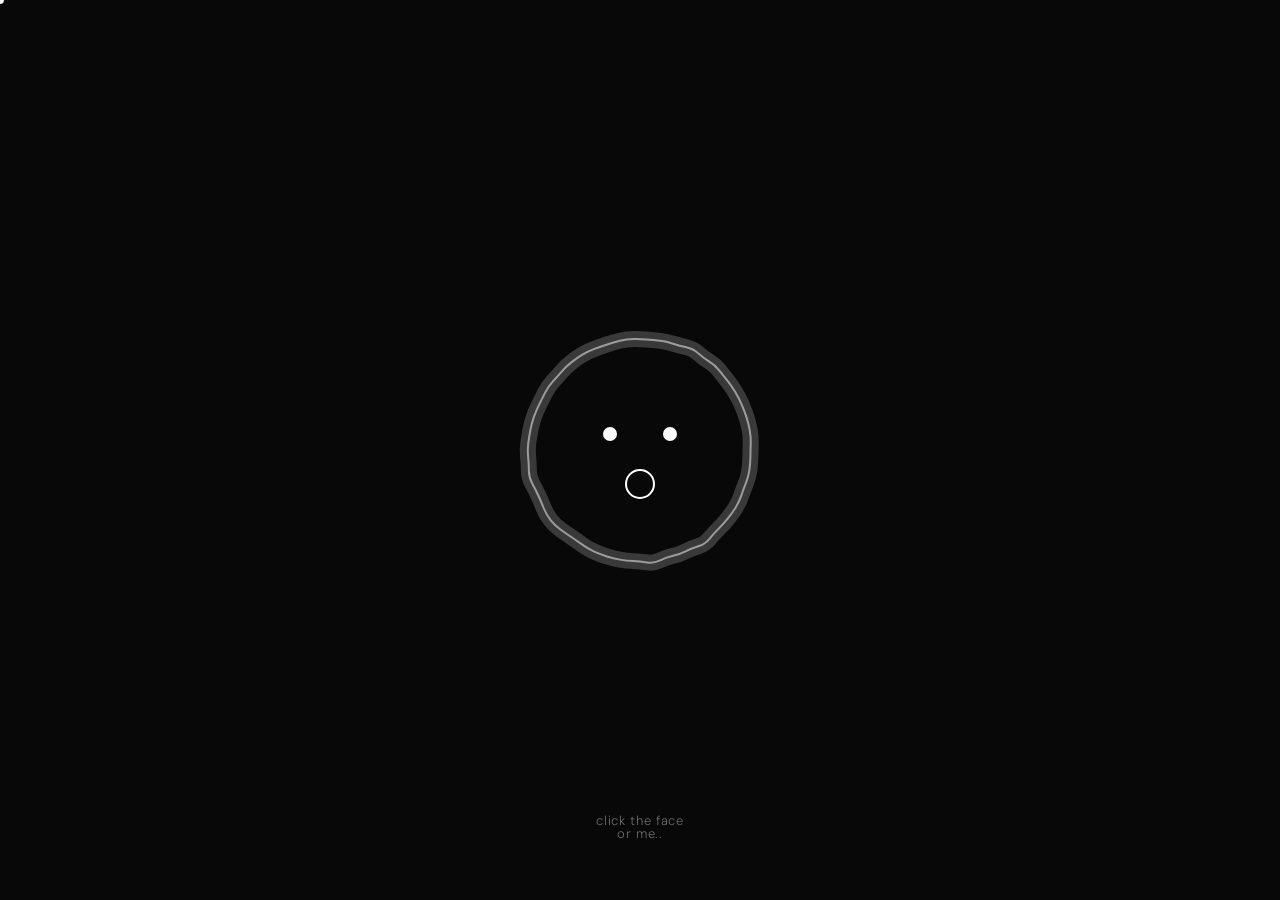
==== index.html @ 2f20ef56 "Add files via upload" ====
<!DOCTYPE html>
<html lang="en">
<head>
  <meta charset="UTF-8" />
  <meta name="viewport" content="width=device-width, initial-scale=1.0"/>
  <title>rescisty</title>
  <link rel="preconnect" href="https://fonts.googleapis.com">
  <link href="https://fonts.googleapis.com/css2?family=DM+Sans:wght@300;400&display=swap" rel="stylesheet">
  <style>
    * { 
      margin: 0; 
      padding: 0; 
      box-sizing: border-box; 
    }

    body {
      background: #080808;
      width: 100vw;
      height: 100vh;
      overflow: hidden;
      font-family: 'DM Sans', sans-serif;
      cursor: none !important;
    }

    #custom-cursor {
      position: fixed;
      width: 8px;
      height: 8px;
      background: white;
      border-radius: 50%;
      pointer-events: none;
      z-index: 9999;
      transform: translate(-50%, -50%);
      mix-blend-mode: difference;
      transition: transform 0.1s;
    }

    #custom-cursor.hovering {
      transform: translate(-50%, -50%) scale(2);
    }

    canvas {
      display: block;
      position: fixed;
      top: 0;
      left: 0;
    }

    #door-overlay {
      position: fixed;
      inset: 0;
      z-index: 1000;
      pointer-events: none;
      display: flex;
    }

    #door-left, #door-right {
      width: 50%;
      height: 100%;
      background: #080808;
      transition: transform 1.1s cubic-bezier(0.76, 0, 0.24, 1);
    }

    #door-overlay.open #door-left {
      transform: translateX(-100%);
    }

    #door-overlay.open #door-right {
      transform: translateX(100%);
    }

    #click-hint {
      position: fixed;
      bottom: 60px;
      left: 50%;
      transform: translateX(-50%);
      background: none;
      border: none;
      color: rgba(255, 255, 255, 0.4);
      padding: 0;
      font-size: 13px;
      font-weight: 300;
      font-family: 'DM Sans', sans-serif;
      letter-spacing: 0.05em;
      line-height: 1;
      cursor: pointer;
      z-index: 100;
      transition: color 0.3s ease;
      pointer-events: auto;
    }

    #click-hint:hover {
      color: rgba(255, 255, 255, 0.7);
    }

    @keyframes pulse-hint {
      0%, 100% { opacity: 0.4; }
      50% { opacity: 0.6; }
    }

    #click-hint {
      animation: pulse-hint 3s ease-in-out infinite;
    }
  </style>
</head>
<body>

  <div id="custom-cursor"></div>
  <canvas id="mainCanvas"></canvas>
  
  <button id="click-hint">click the face<br>
  or me..</button>

  <div id="door-overlay" class="open">
    <div id="door-left"></div>
    <div id="door-right"></div>
  </div>

  <script>
    window.addEventListener('load', function() {
      const canvas = document.getElementById('mainCanvas');
      const ctx = canvas.getContext('2d');
      const cursor = document.getElementById('custom-cursor');

      // Ensure canvas takes full viewport
      canvas.width = window.innerWidth;
      canvas.height = window.innerHeight;

      let W = canvas.width;
      let H = canvas.height;
      let cx = W / 2;
      let cy = H / 2;

      let mouseX = cx;
      let mouseY = cy;
      let smoothX = cx;
      let smoothY = cy;
      let time = 0;

      window.addEventListener('resize', () => {
        canvas.width = window.innerWidth;
        canvas.height = window.innerHeight;
        W = canvas.width;
        H = canvas.height;
        cx = W / 2;
        cy = H / 2;
      });

      document.addEventListener('mousemove', (e) => {
        mouseX = e.clientX;
        mouseY = e.clientY;
        cursor.style.left = mouseX + 'px';
        cursor.style.top = mouseY + 'px';
      });

      // Blob points
      const POINTS = 52;
      const RADIUS_X = 112;
      const RADIUS_Y = 112;

      const blobPoints = [];
      for (let i = 0; i < POINTS; i++) {
        blobPoints.push({
          angle: (i / POINTS) * Math.PI * 2,
          phase: Math.random() * Math.PI * 2,
          speed: 0.008 + Math.random() * 0.006
        });
      }

      function getPoint(pt, normalX, normalY) {
        const cos = Math.cos(pt.angle);
        const sin = Math.sin(pt.angle);
        const wave = Math.sin(pt.phase + time) * 1.5 + Math.sin(pt.phase * 1.7 + time * 0.6);
        const dot = cos * normalX + sin * normalY;
        const push = Math.max(0, dot) * 10;
        const r = RADIUS_X + wave + push * 0.4;

        return {
          x: cx + cos * r,
          y: cy + sin * r
        };
      }

      function draw() {
        // Clear completely
        ctx.clearRect(0, 0, W, H);
        
        // Fill background
        ctx.fillStyle = '#080808';
        ctx.fillRect(0, 0, W, H);

        const normX = Math.max(-1, Math.min(1, (smoothX - cx) / (W * 0.5)));
        const normY = Math.max(-1, Math.min(1, (smoothY - cy) / (H * 0.5)));

        // Blob outline
        const firstPt = getPoint(blobPoints[0], normX, normY);
        ctx.beginPath();
        ctx.moveTo(firstPt.x, firstPt.y);

        for (let i = 0; i <= POINTS; i++) {
          const curr = getPoint(blobPoints[i % POINTS], normX, normY);
          const next = getPoint(blobPoints[(i + 1) % POINTS], normX, normY);
          ctx.quadraticCurveTo(curr.x, curr.y, (curr.x + next.x) / 2, (curr.y + next.y) / 2);
        }
        ctx.closePath();

        ctx.strokeStyle = 'rgba(255, 255, 255, 0.2)';
        ctx.lineWidth = 16;
        ctx.stroke();

        ctx.strokeStyle = 'rgba(255, 255, 255, 0.5)';
        ctx.lineWidth = 2;
        ctx.stroke();

        // Eyes
        const shortX = Math.sqrt(1 - normX * normX * 0.6);
        const shortY = Math.sqrt(1 - normY * normY * 0.4);
        const lookX = normX * 38;
        const lookY = normY * 22;

        const eyeLeft = cx + (-30 * shortX) + lookX;
        const eyeRight = cx + (30 * shortX) + lookX;
        const eyeY = cy + (-16 * shortY) + lookY;

        const leftRadius = Math.max(3, 7 + normX * -1.5);
        const rightRadius = Math.max(3, 7 + normX * 1.5);

        ctx.fillStyle = 'white';
        ctx.beginPath();
        ctx.arc(eyeLeft, eyeY, leftRadius, 0, Math.PI * 2);
        ctx.fill();

        ctx.beginPath();
        ctx.arc(eyeRight, eyeY, rightRadius, 0, Math.PI * 2);
        ctx.fill();

        // Mouth
        const mouthX = cx + lookX * 0.8;
        const mouthY = cy + (34 * shortY) + lookY * 0.7;
        const mouthW = 14 * shortX;
        const mouthH = 14 + Math.abs(normX) * 10 + Math.abs(normY) * 6;

        ctx.strokeStyle = 'white';
        ctx.lineWidth = 2;
        ctx.beginPath();
        ctx.ellipse(mouthX, mouthY, mouthW, mouthH, 0, 0, Math.PI * 2);
        ctx.stroke();
      }

      function update() {
        time += 0.018;
        
        for (let pt of blobPoints) {
          pt.phase += pt.speed;
        }

        smoothX += (mouseX - smoothX) * 0.07;
        smoothY += (mouseY - smoothY) * 0.07;

        draw();
        requestAnimationFrame(update);
      }

      document.addEventListener('click', (e) => {
        const dx = e.clientX - cx;
        const dy = e.clientY - cy;
        const dist = (dx * dx) / (RADIUS_X ** 2) + (dy * dy) / (RADIUS_Y ** 2);

        if (dist <= 1.1) {
          document.getElementById('door-overlay').classList.remove('open');
          setTimeout(() => {
            window.location.href = 'home.html';
          }, 1100);
        }
      });

      // Click hint button
      document.getElementById('click-hint').addEventListener('click', () => {
        document.getElementById('door-overlay').classList.remove('open');
        setTimeout(() => {
          window.location.href = 'home.html';
        }, 1100);
      });

      // Draw first frame immediately, then start loop
      draw();
      update();
    });
  </script>

</body>
</html>
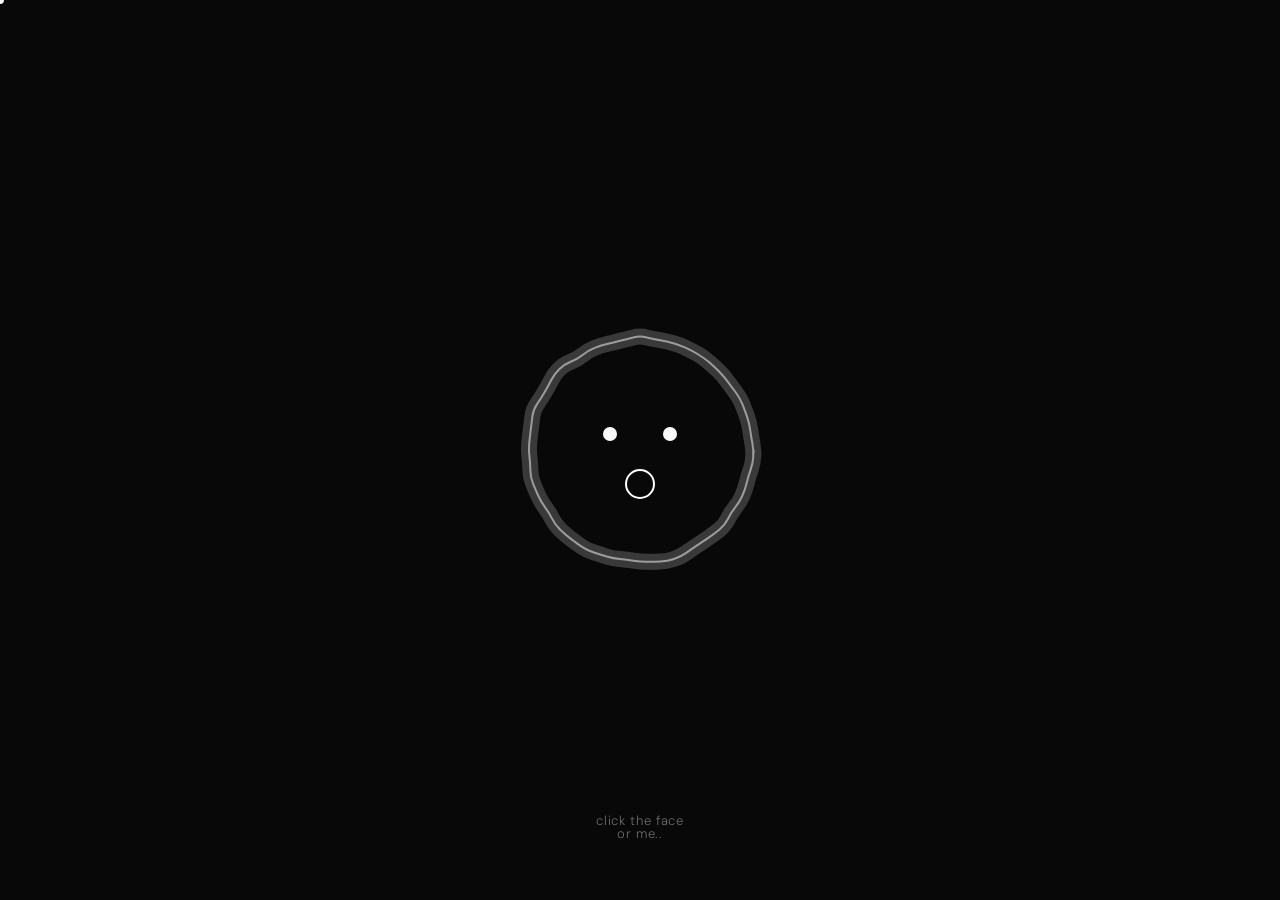
==== commit 5e22892c: "Update index.html" ====
--- a/index.html
+++ b/index.html
@@ -285,8 +285,13 @@
       // Draw first frame immediately, then start loop
       draw();
       update();
+
+      // Reset overlay state when using browser back button
+      window.addEventListener('popstate', () => {
+        document.getElementById('door-overlay').classList.add('open');
+      });
     });
   </script>
 
 </body>
-</html>+</html>
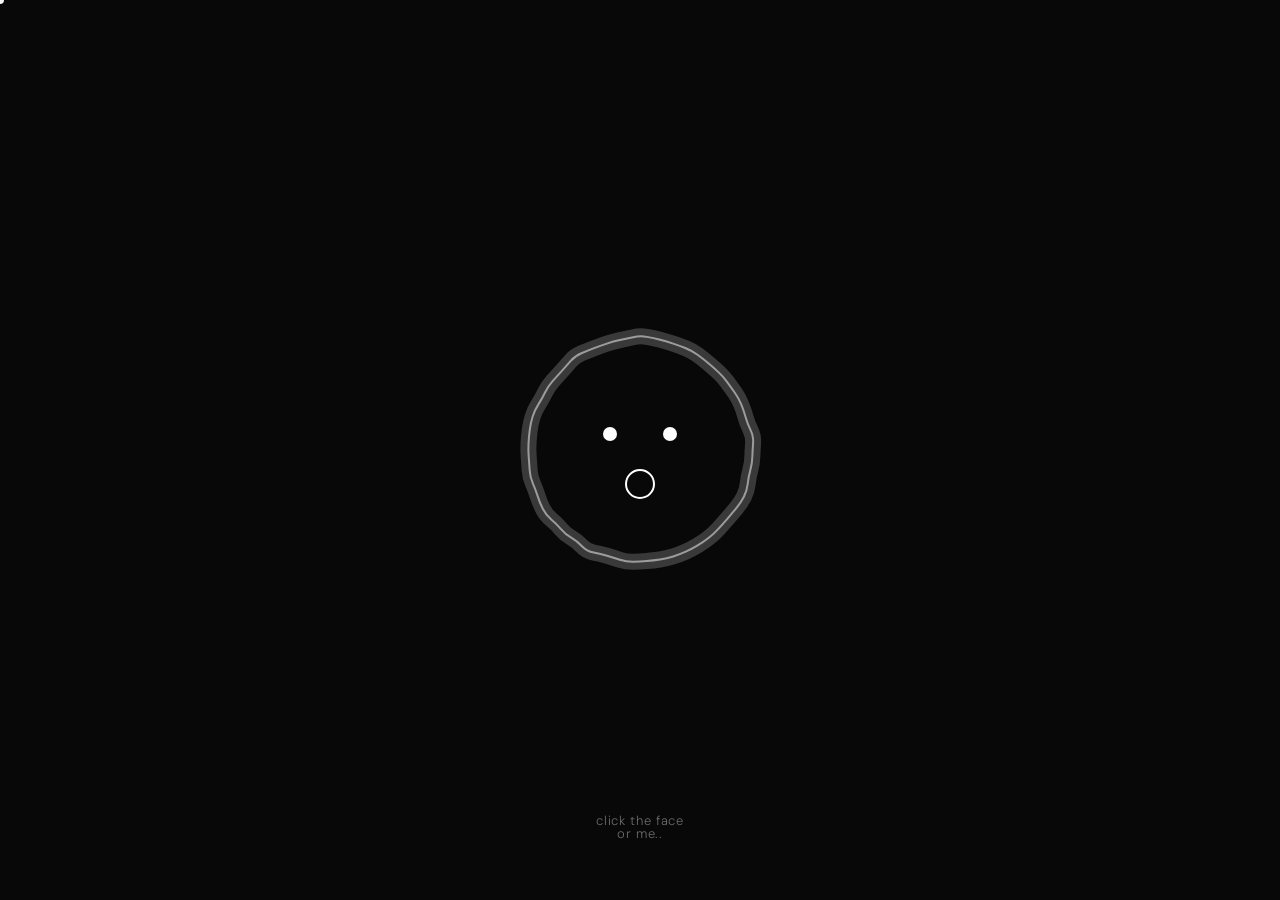
==== commit 41e7c24b: "Add files via upload" ====
--- a/index.html
+++ b/index.html
@@ -270,6 +270,7 @@
           document.getElementById('door-overlay').classList.remove('open');
           setTimeout(() => {
             window.location.href = 'home.html';
+            history.pushState({}, '', 'home.html');
           }, 1100);
         }
       });
@@ -279,6 +280,7 @@
         document.getElementById('door-overlay').classList.remove('open');
         setTimeout(() => {
           window.location.href = 'home.html';
+          history.pushState({}, '', 'home.html');
         }, 1100);
       });
 
@@ -286,12 +288,25 @@
       draw();
       update();
 
-      // Reset overlay state when using browser back button
-      window.addEventListener('popstate', () => {
+      // Ensure doors start open and handle back button navigation
+      function openDoors() {
         document.getElementById('door-overlay').classList.add('open');
-      });
+      }
+      
+      // Open doors immediately
+      openDoors();
+      
+      // Also handle visibility changes (back button)
+      document.addEventListener('visibilitychange', () => {
+        if (!document.hidden) {
+          openDoors();
+        }
+      });
+
+      // Reset overlay state on page load (after popstate navigation)
+      window.addEventListener('load', openDoors);
     });
   </script>
 
 </body>
-</html>
+</html>
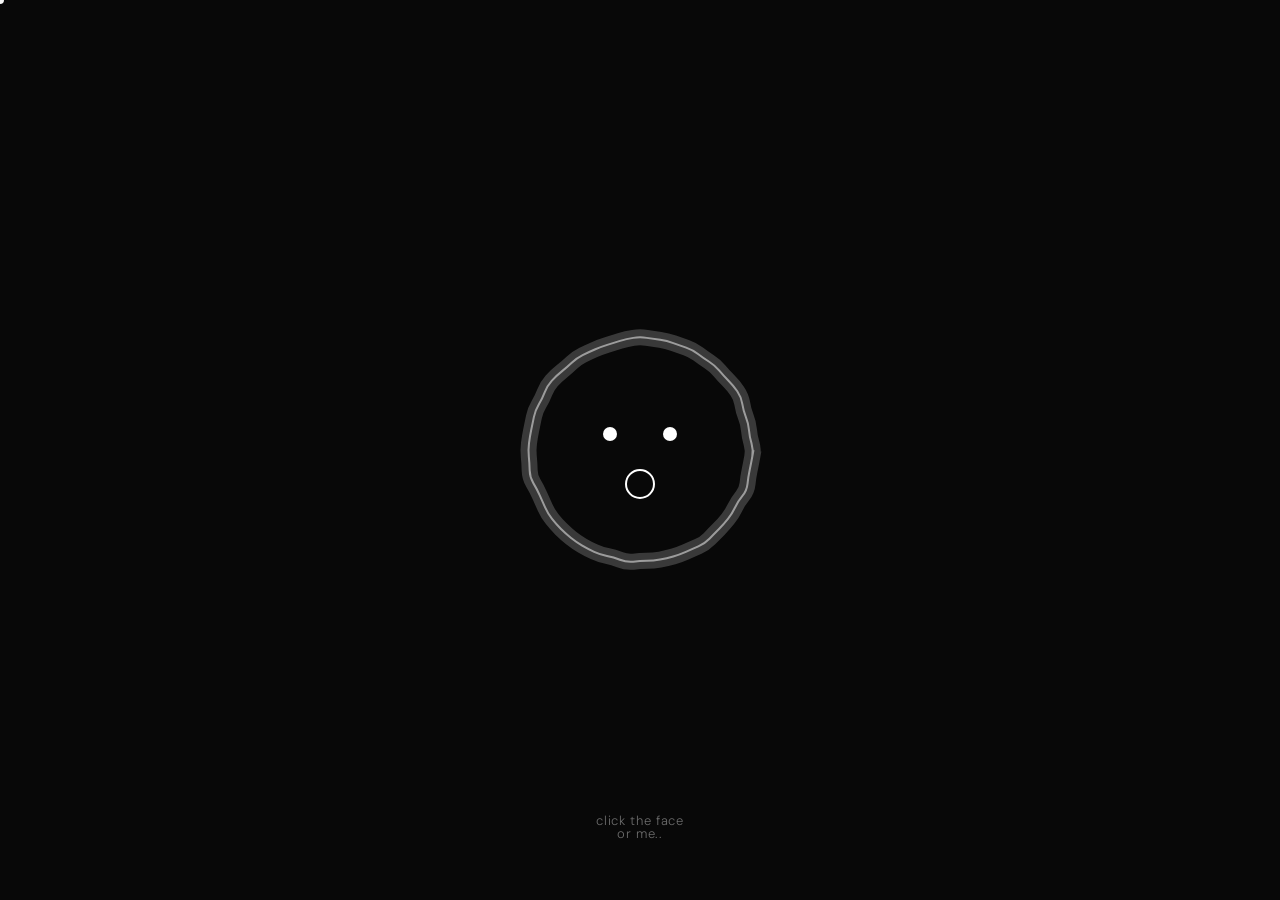
==== commit 60e54395: "Add files via upload" ====
--- a/index.html
+++ b/index.html
@@ -303,6 +303,13 @@
         }
       });
 
+      // bfcache fix — browser back button restores page with doors closed
+      window.addEventListener('pageshow', function(event) {
+        if (event.persisted) {
+          openDoors();
+        }
+      });
+
       // Reset overlay state on page load (after popstate navigation)
       window.addEventListener('load', openDoors);
     });
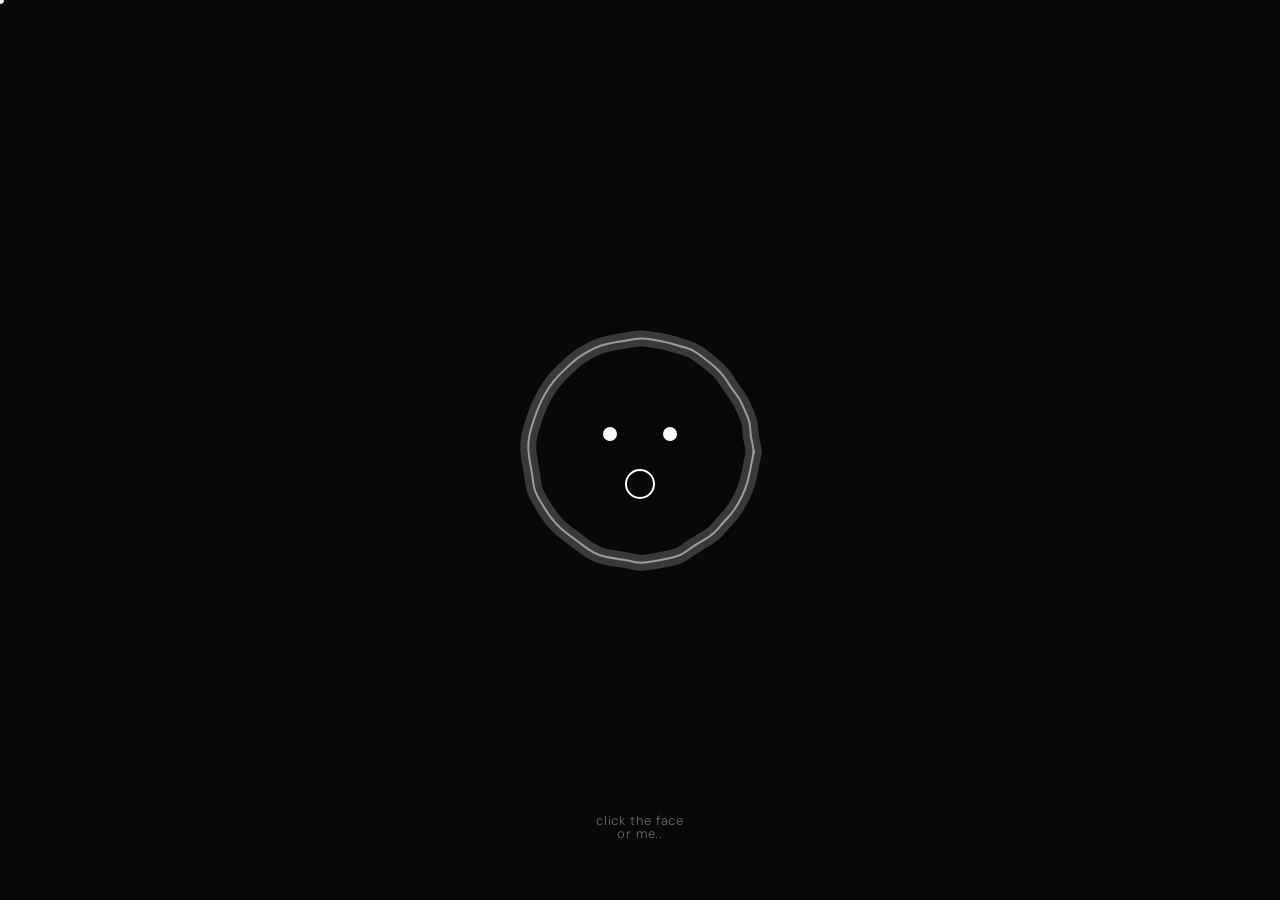
==== commit 93901a46: "Update index.html" ====
--- a/index.html
+++ b/index.html
@@ -1,6 +1,7 @@
 <!DOCTYPE html>
 <html lang="en">
 <head>
+  <link rel="icon" type="image/png" href="images/logo.png">
   <meta charset="UTF-8" />
   <meta name="viewport" content="width=device-width, initial-scale=1.0"/>
   <title>rescisty</title>
@@ -316,4 +317,4 @@
   </script>
 
 </body>
-</html>+</html>
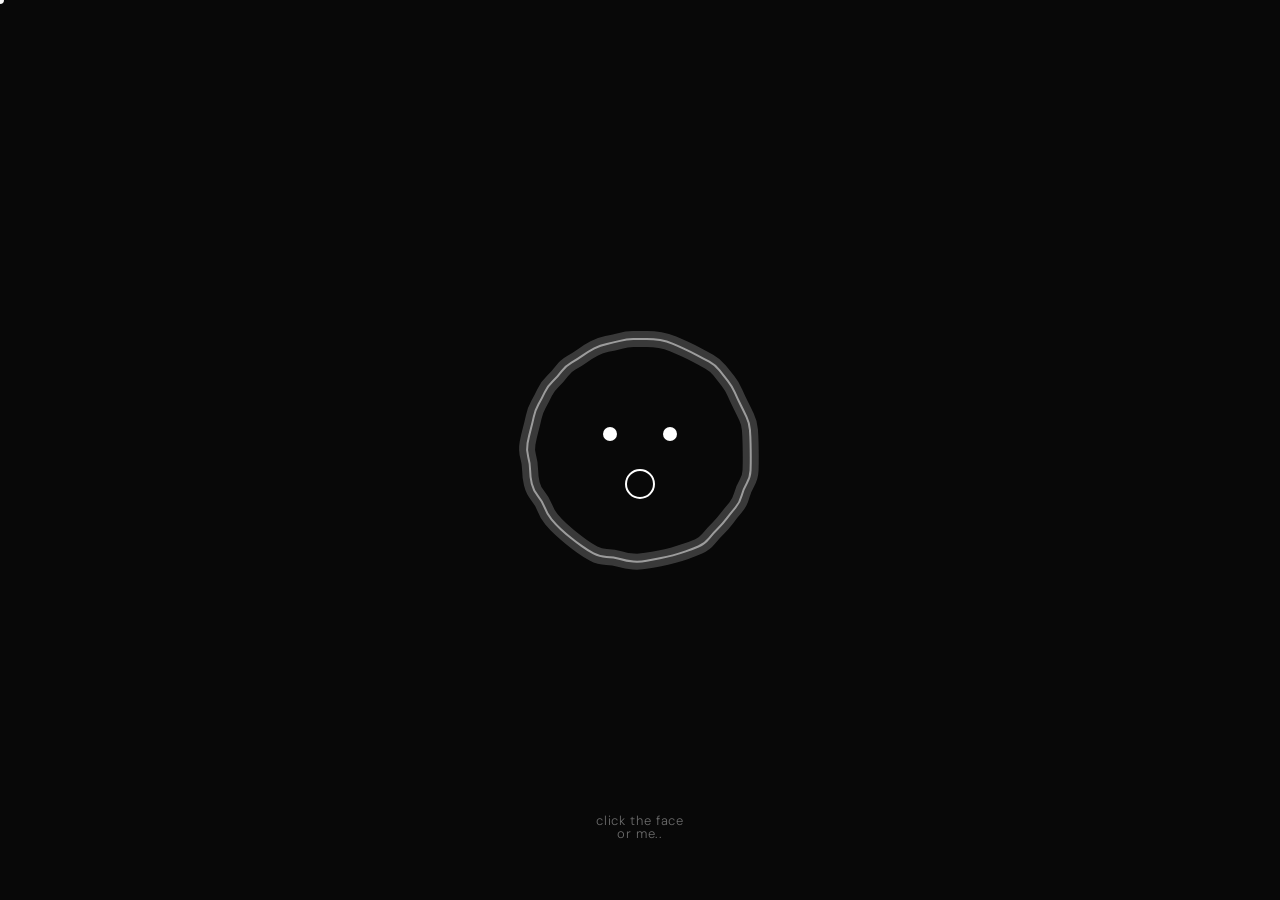
==== commit 49246255: "Update index.html" ====
--- a/index.html
+++ b/index.html
@@ -12,6 +12,7 @@
       margin: 0; 
       padding: 0; 
       box-sizing: border-box; 
+      cursor: none !important; 
     }
 
     body {
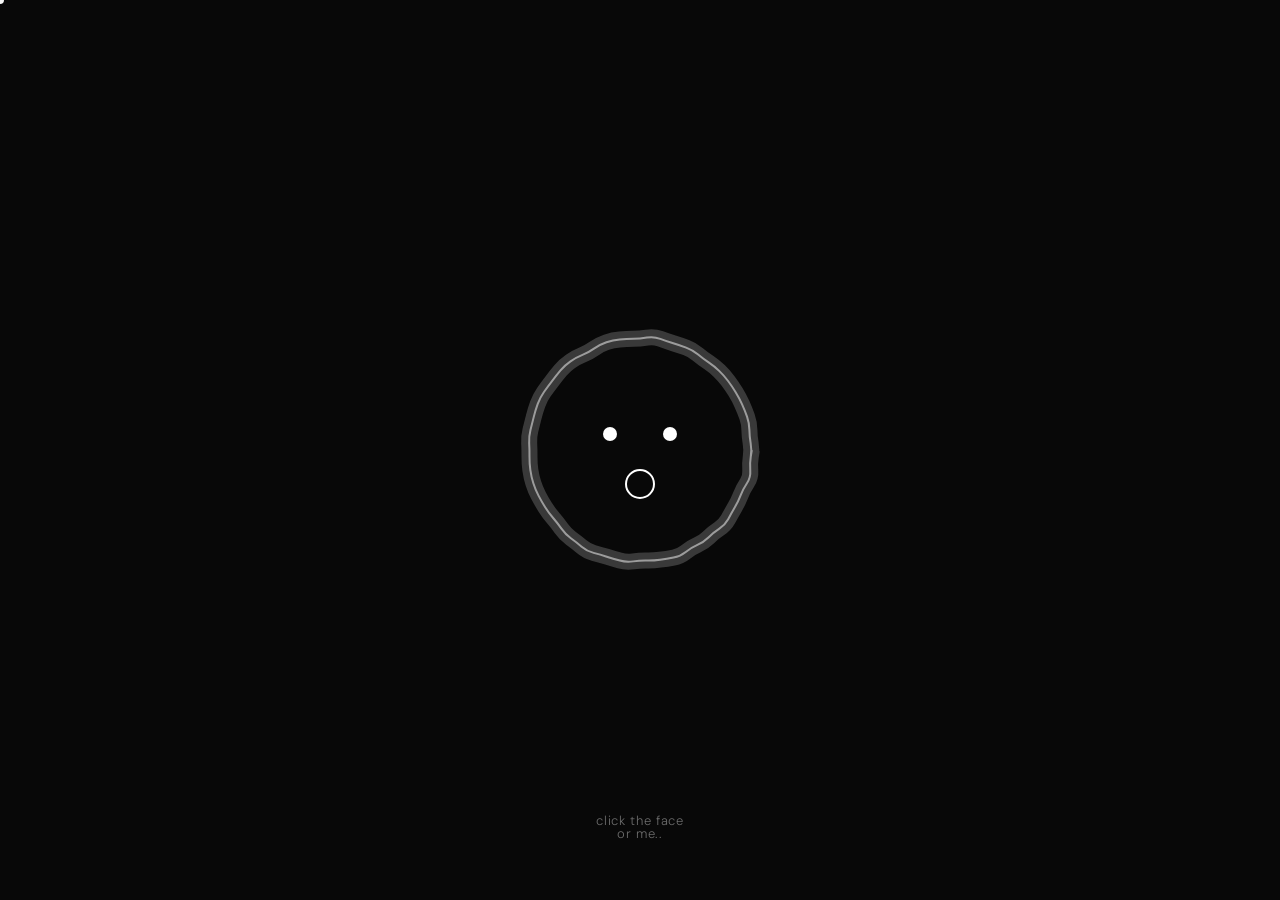
==== commit 7597ecdc: "Update index.html" ====
--- a/index.html
+++ b/index.html
@@ -224,8 +224,8 @@
         const eyeRight = cx + (30 * shortX) + lookX;
         const eyeY = cy + (-16 * shortY) + lookY;
 
-        const leftRadius = Math.max(3, 7 + normX * -1.5);
-        const rightRadius = Math.max(3, 7 + normX * 1.5);
+        const leftRadius = Math.max(3, 7 + normX * 1.5);
+        const rightRadius = Math.max(3, 7 + normX * -1.5);
 
         ctx.fillStyle = 'white';
         ctx.beginPath();
